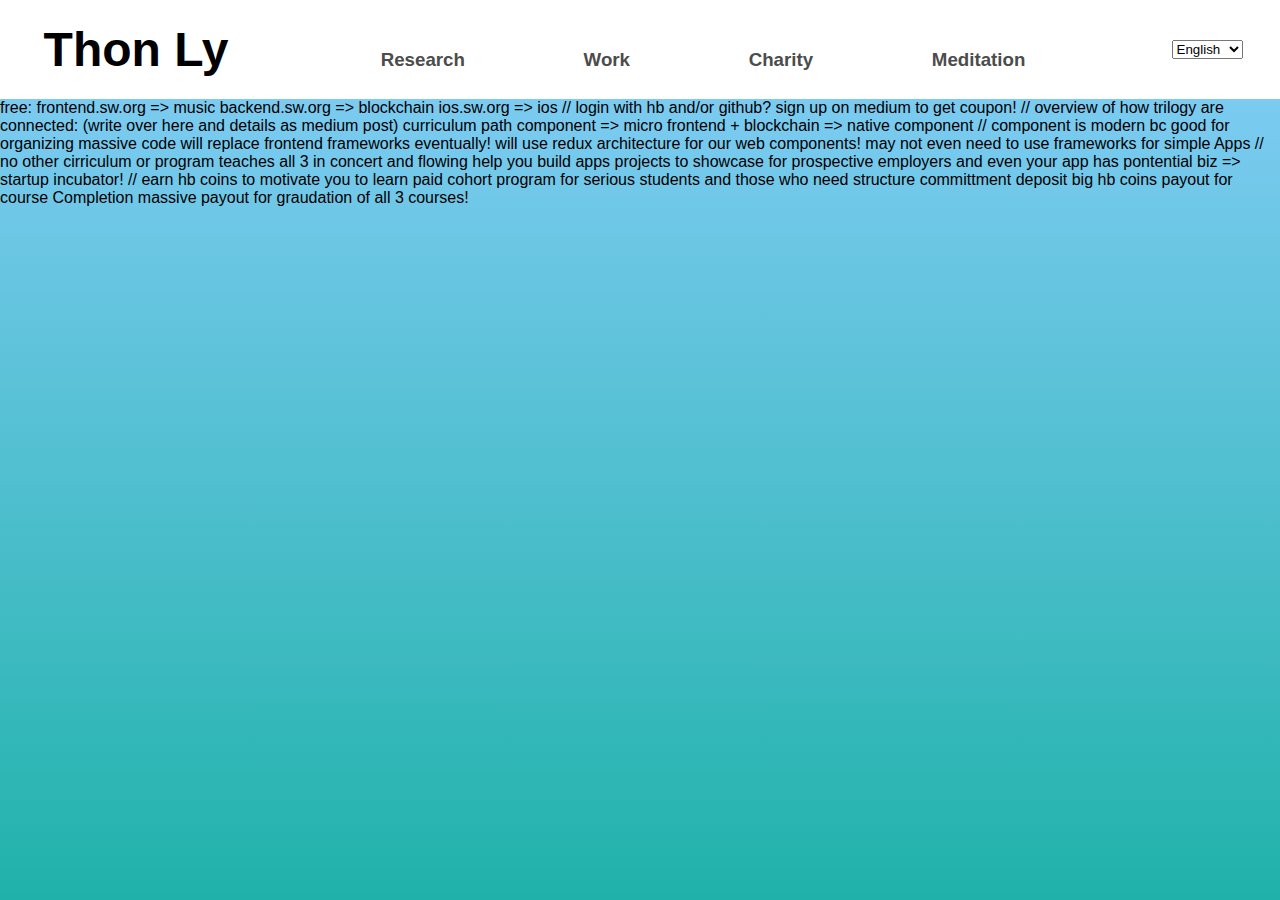
==== index.html @ 89c30dcf "begin v2" ====
<html>
    <head>
        <title>Thon Ly: Certified Fullstack Blockchain & iOS Engineer</title>
        <meta name="viewport" content="width=device-width, initial-scale=1">
        <link rel="icon" href="thonly.jpeg">
        <link rel="stylesheet" href="index.css">
        <script src="index.js" type="module"></script>
        <script defer async src="https://www.googletagmanager.com/gtag/js?id=G-QB97SQC1GX"></script>
        <base href="?lang=en">
    </head>
    <body>
        <sw-header></sw-header>
        <main>
            <sw-main>
                <sw-curriculum></sw-curriculum>
                <sw-podcast></sw-podcast>
                <sw-quiz></sw-quiz>
                <sw-code></sw-code>
                <sw-cohort></sw-cohort>
                <sw-coupon></sw-coupon>
            </sw-main>
            <sw-footer></sw-footer>
        </main>
    </body>
</html>
---- index.css ----
html {
    font-family: 'Lucida Sans', 'Lucida Sans Regular', 'Lucida Grande', 'Lucida Sans Unicode', Geneva, Verdana, sans-serif;
    font-size: medium;
}

body {
    background: linear-gradient(lightskyblue, lightseagreen);
    margin: 0;
    display: flex;
    flex-direction: column;
    height: 100vh;
}

main {
    display: grid;
    grid-template-rows: auto auto;
    overflow: scroll;
}

sw-main {
    min-height: 100vh;
}

sw-footer {
    min-height: 20vh;
}
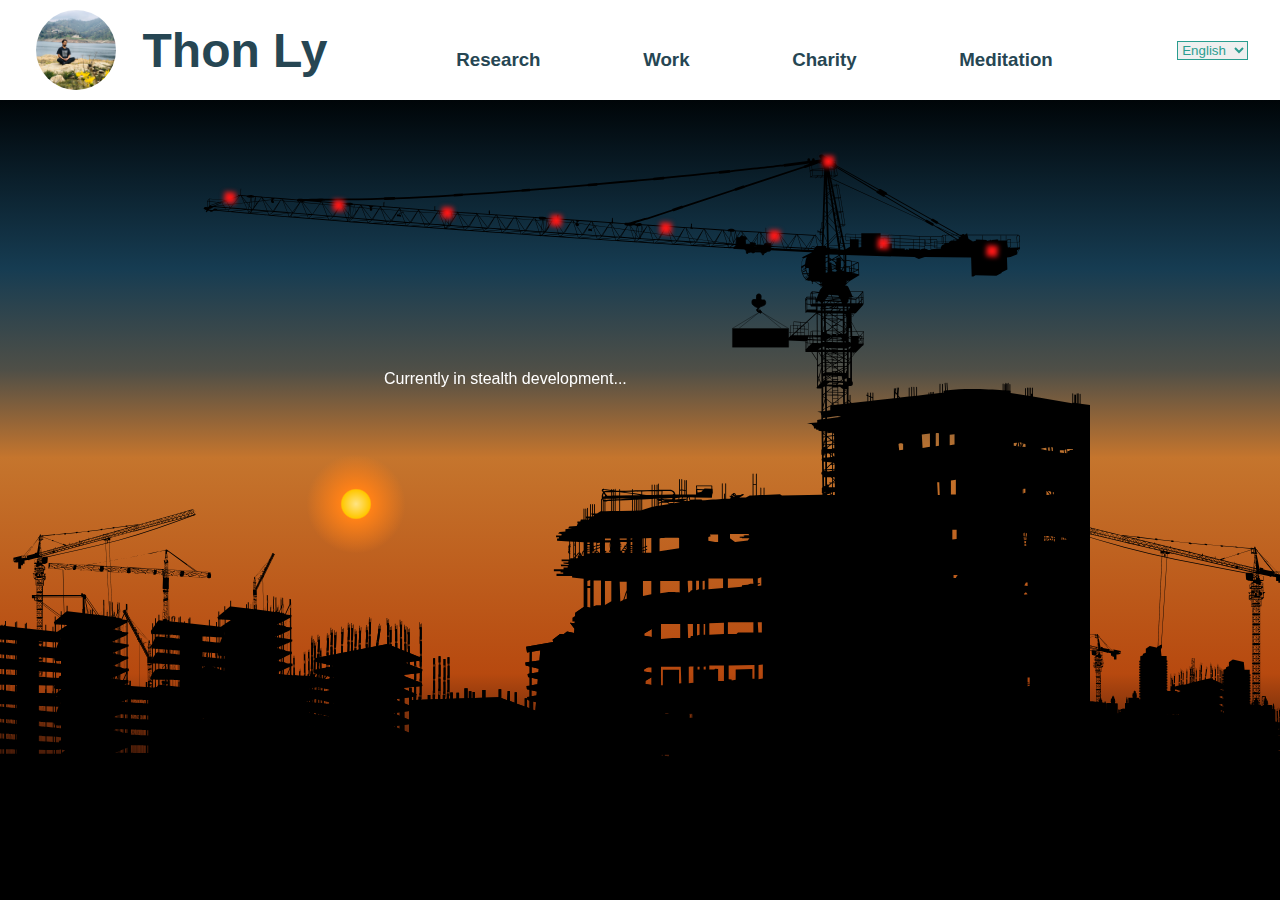
==== commit baa2136a: "finish stealth component" ====
--- a/index.html
+++ b/index.html
@@ -2,7 +2,7 @@
     <head>
         <title>Thon Ly: Certified Fullstack Blockchain & iOS Engineer</title>
         <meta name="viewport" content="width=device-width, initial-scale=1">
-        <link rel="icon" href="thonly.jpeg">
+        <link rel="icon" href="thonly.jpg">
         <link rel="stylesheet" href="index.css">
         <script src="index.js" type="module"></script>
         <script defer async src="https://www.googletagmanager.com/gtag/js?id=G-QB97SQC1GX"></script>
@@ -12,12 +12,7 @@
         <sw-header></sw-header>
         <main>
             <sw-main>
-                <sw-curriculum></sw-curriculum>
-                <sw-podcast></sw-podcast>
-                <sw-quiz></sw-quiz>
-                <sw-code></sw-code>
-                <sw-cohort></sw-cohort>
-                <sw-coupon></sw-coupon>
+                <sw-stealth></sw-stealth>
             </sw-main>
             <sw-footer></sw-footer>
         </main>
--- a/index.css
+++ b/index.css
@@ -1,14 +1,23 @@
+:root {
+    --palette-color-1: #264653;
+    --palette-color-2: #2A9D8F;
+    --palette-color-3: black;
+    --palette-color-4: #7209b7; 
+    --palette-color-5: #560bad;
+}
+
 html {
     font-family: 'Lucida Sans', 'Lucida Sans Regular', 'Lucida Grande', 'Lucida Sans Unicode', Geneva, Verdana, sans-serif;
     font-size: medium;
 }
 
 body {
-    background: linear-gradient(lightskyblue, lightseagreen);
+    background: linear-gradient(var(--palette-color-4), var(--palette-color-5));
     margin: 0;
     display: flex;
     flex-direction: column;
     height: 100vh;
+    overflow: hidden;
 }
 
 main {
@@ -17,10 +26,16 @@
     overflow: scroll;
 }
 
+sw-header {
+    --theme-color-1: var(--palette-color-1);
+    --theme-color-2: var(--palette-color-2);
+}
+
 sw-main {
     min-height: 100vh;
 }
 
 sw-footer {
     min-height: 20vh;
+    --theme-color: var(--palette-color-3);
 }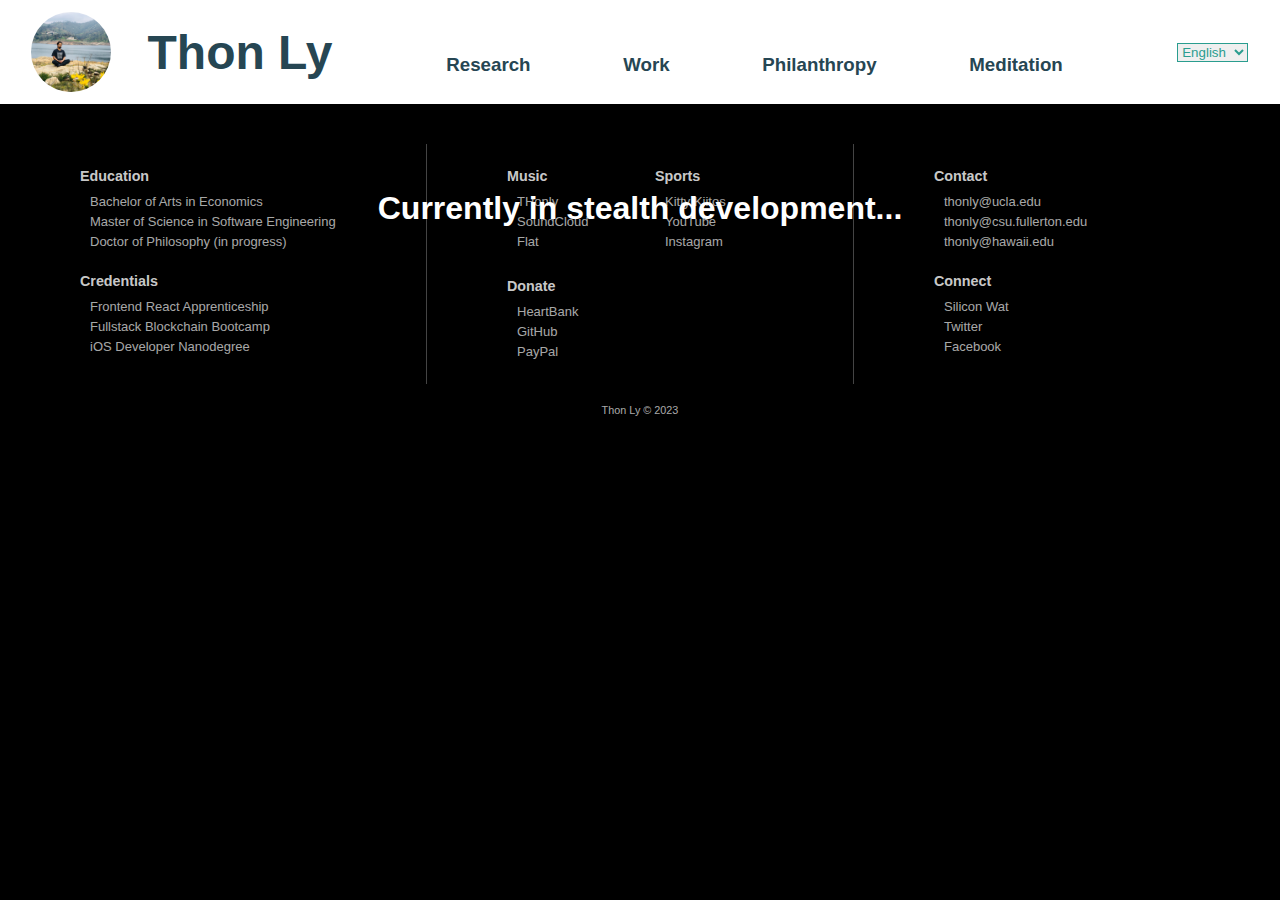
==== commit 8724cd26: "add background video" ====
--- a/index.html
+++ b/index.html
@@ -2,7 +2,7 @@
     <head>
         <title>Thon Ly: Certified Fullstack Blockchain & iOS Engineer</title>
         <meta name="viewport" content="width=device-width, initial-scale=1">
-        <link rel="icon" href="thonly.jpg">
+        <link rel="icon" href="thonly.jpeg">
         <link rel="stylesheet" href="index.css">
         <script src="index.js" type="module"></script>
         <script defer async src="https://www.googletagmanager.com/gtag/js?id=G-QB97SQC1GX"></script>
--- a/index.css
+++ b/index.css
@@ -1,9 +1,9 @@
 :root {
     --palette-color-1: #264653;
     --palette-color-2: #2A9D8F;
-    --palette-color-3: black;
-    --palette-color-4: #7209b7; 
-    --palette-color-5: #560bad;
+    --palette-color-3: #7209b7;
+    --palette-color-4: indigo; 
+    --palette-color-5: black;
 }
 
 html {
@@ -12,7 +12,7 @@
 }
 
 body {
-    background: linear-gradient(var(--palette-color-4), var(--palette-color-5));
+    background: var(--palette-color-5);
     margin: 0;
     display: flex;
     flex-direction: column;
@@ -20,22 +20,17 @@
     overflow: hidden;
 }
 
-main {
-    display: grid;
-    grid-template-rows: auto auto;
-    overflow: scroll;
-}
-
 sw-header {
     --theme-color-1: var(--palette-color-1);
     --theme-color-2: var(--palette-color-2);
 }
 
-sw-main {
-    min-height: 100vh;
+main {
+    display: flex;
+    flex-direction: column;
+    overflow: hidden scroll;
 }
 
 sw-footer {
-    min-height: 20vh;
-    --theme-color: var(--palette-color-3);
+    --theme-color: var(--palette-color-5);
 }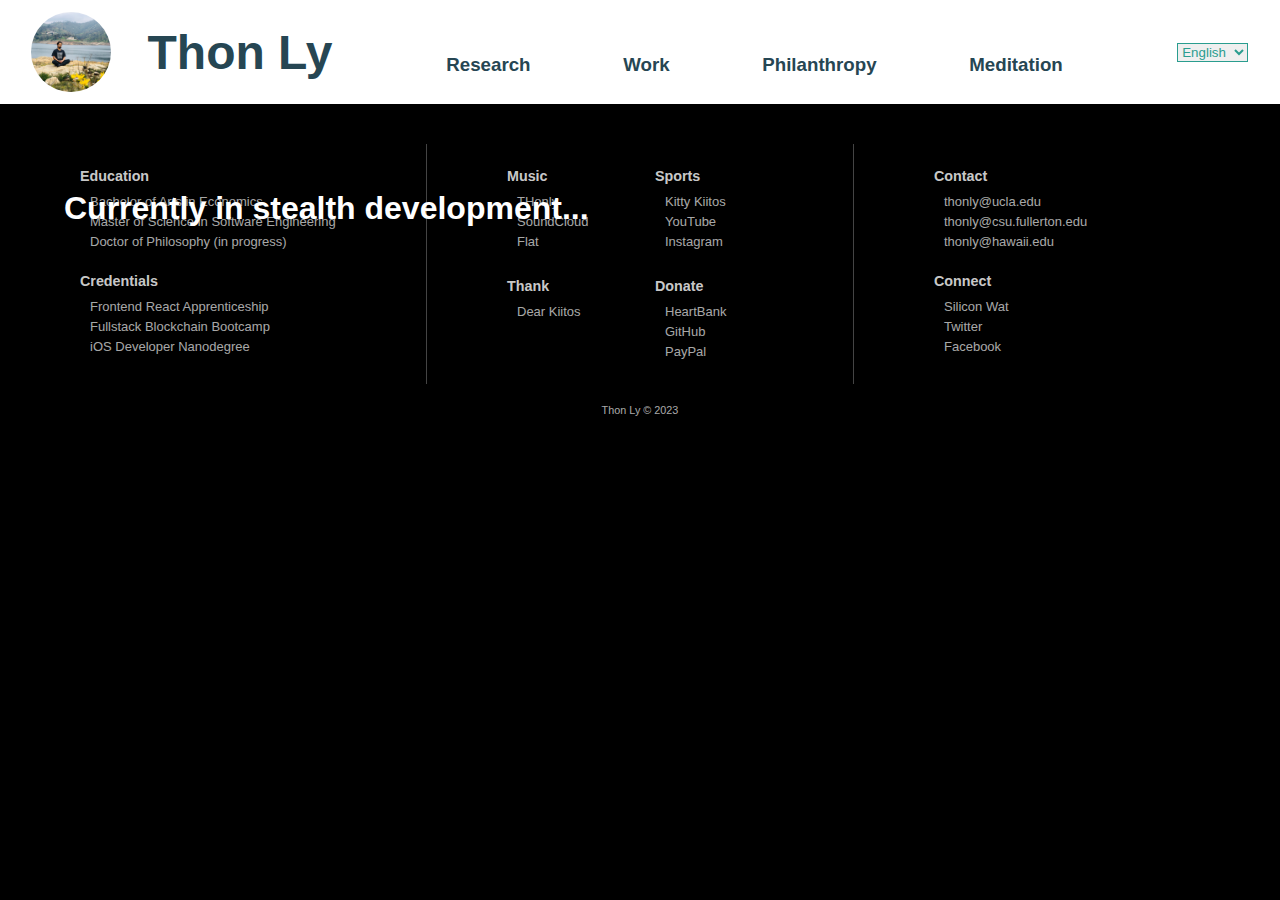
==== commit f48edb81: "refactor" ====
--- a/index.html
+++ b/index.html
@@ -9,12 +9,12 @@
         <base href="?lang=en">
     </head>
     <body>
-        <sw-header></sw-header>
+        <tl-header></tl-header>
         <main>
-            <sw-main>
-                <sw-stealth></sw-stealth>
-            </sw-main>
-            <sw-footer></sw-footer>
+            <tl-main>
+                <tl-stealth></tl-stealth>
+            </tl-main>
+            <tl-footer></tl-footer>
         </main>
     </body>
 </html>--- a/index.css
+++ b/index.css
@@ -20,7 +20,7 @@
     overflow: hidden;
 }
 
-sw-header {
+tl-header {
     --theme-color-1: var(--palette-color-1);
     --theme-color-2: var(--palette-color-2);
 }
@@ -31,6 +31,6 @@
     overflow: hidden scroll;
 }
 
-sw-footer {
+tl-footer {
     --theme-color: var(--palette-color-5);
 }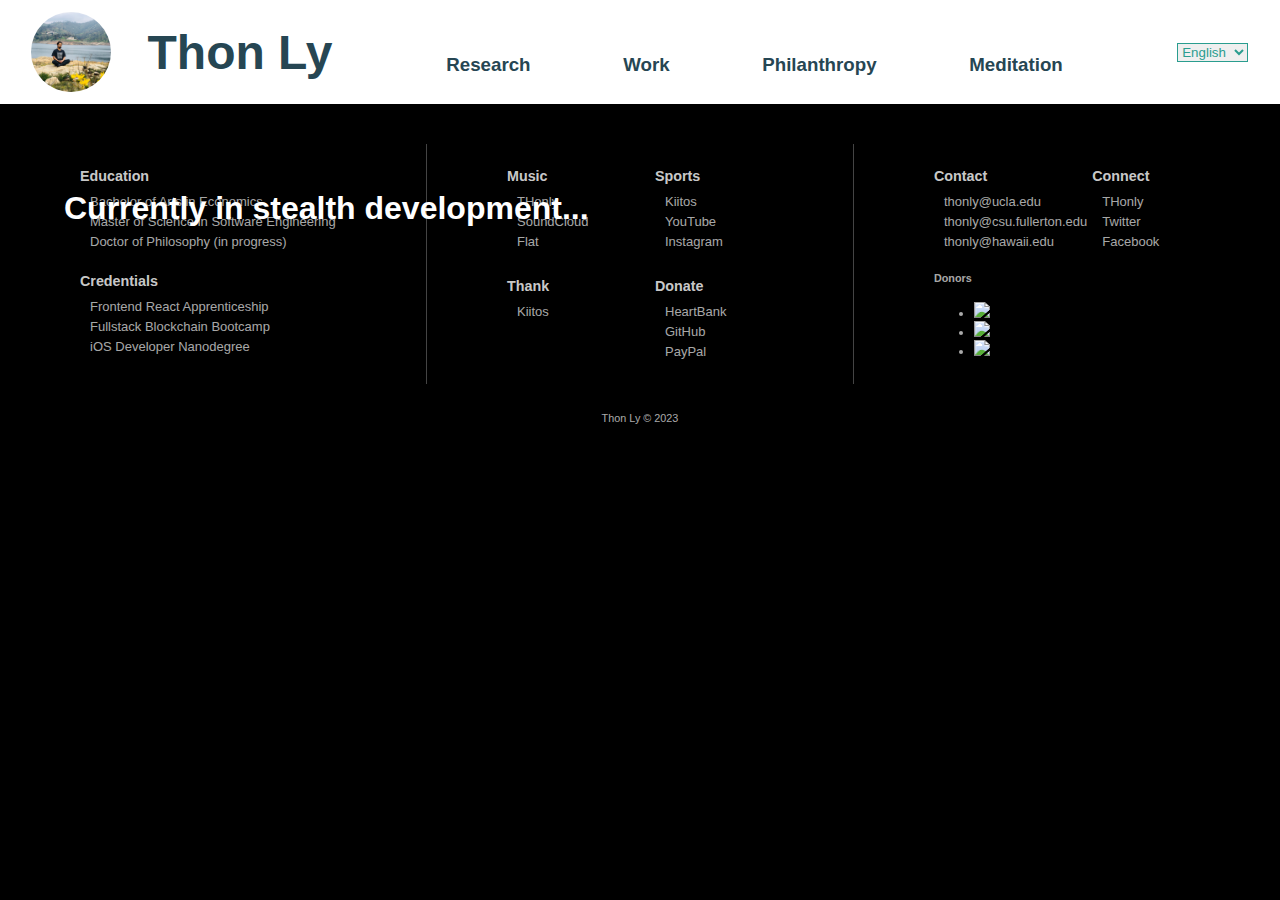
==== commit b908750e: "add meta tags" ====
--- a/index.html
+++ b/index.html
@@ -1,6 +1,10 @@
-<html>
+<html lang="en">
     <head>
         <title>Thon Ly: Certified Fullstack Blockchain & iOS Engineer</title>
+        <meta charset="UTF-8">
+        <meta name="description" content="Certified Fullstack Blockchain & iOS Engineer">
+        <meta name="keywords" content="resume, cv">
+        <meta name="author" content="@thonly">
         <meta name="viewport" content="width=device-width, initial-scale=1">
         <link rel="icon" href="thonly.jpeg">
         <link rel="stylesheet" href="index.css">
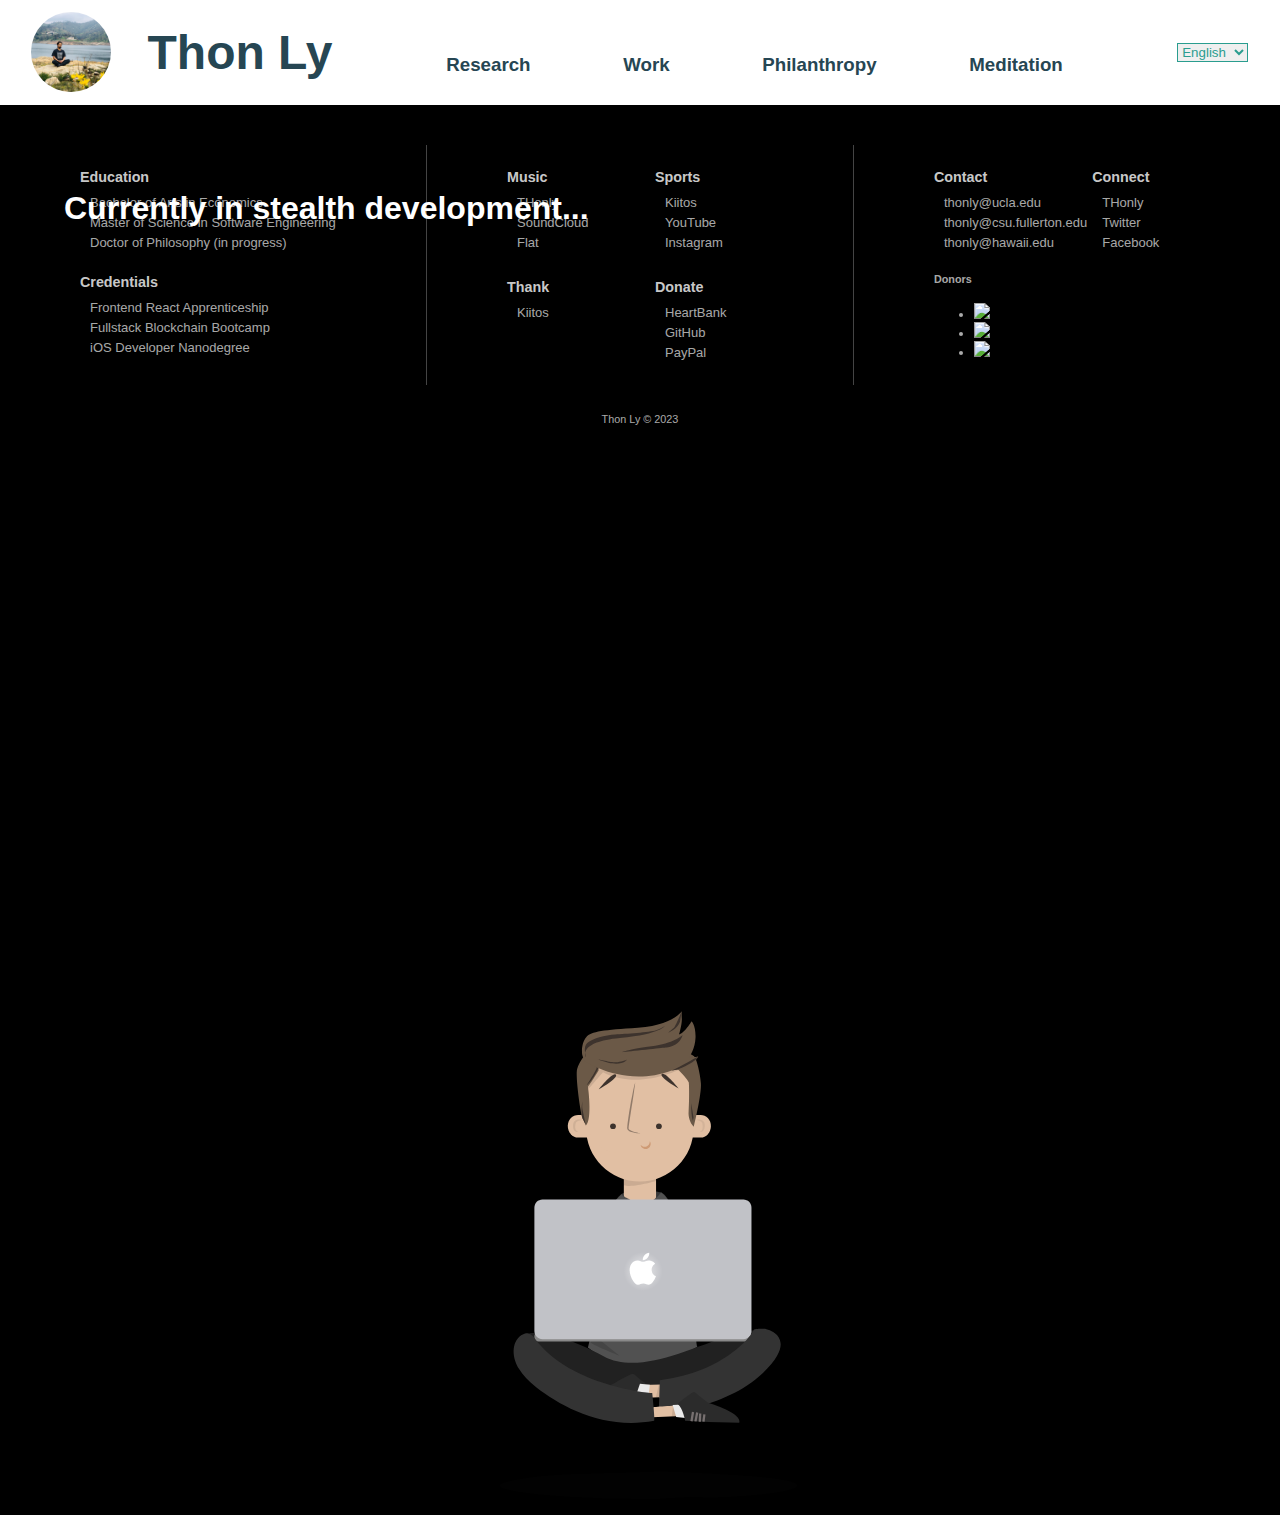
==== commit aeb818d8: "refactor header css" ====
--- a/index.html
+++ b/index.html
@@ -7,18 +7,23 @@
         <meta name="author" content="@thonly">
         <meta name="viewport" content="width=device-width, initial-scale=1">
         <link rel="icon" href="thonly.jpeg">
+        <link rel="stylesheet" href="global.css">
         <link rel="stylesheet" href="index.css">
         <script src="index.js" type="module"></script>
         <script defer async src="https://www.googletagmanager.com/gtag/js?id=G-QB97SQC1GX"></script>
         <base href="?lang=en">
     </head>
     <body>
-        <tl-header></tl-header>
+        <header>
+            <tl-header></tl-header>
+        </header>
         <main>
             <tl-main>
                 <tl-stealth></tl-stealth>
             </tl-main>
+        </main>
+        <footer>
             <tl-footer></tl-footer>
-        </main>
+        </footer>
     </body>
 </html>--- a/global.css
+++ b/global.css
@@ -0,0 +1,30 @@
+html {
+    font-family: 'Lucida Sans', 'Lucida Sans Regular', 'Lucida Grande', 'Lucida Sans Unicode', Geneva, Verdana, sans-serif;
+    font-size: medium;
+}
+
+body {
+    display: flex;
+    flex-direction: column;
+    margin: 0;
+    overflow: hidden scroll;
+}
+
+header {
+    position: fixed;
+    z-index: 300;
+    width: 100vw;
+    height: 105px;
+    padding: 10px;
+    box-sizing: border-box;
+}
+
+main {
+    margin-top: 105px;
+}
+
+footer {
+    background-color: var(--palette-color-5);
+    padding-top: 40px;
+    overflow: hidden;
+}--- a/index.css
+++ b/index.css
@@ -6,18 +6,12 @@
     --palette-color-5: black;
 }
 
-html {
-    font-family: 'Lucida Sans', 'Lucida Sans Regular', 'Lucida Grande', 'Lucida Sans Unicode', Geneva, Verdana, sans-serif;
-    font-size: medium;
+body {
+    background: var(--palette-color-5);
 }
 
-body {
-    background: var(--palette-color-5);
-    margin: 0;
-    display: flex;
-    flex-direction: column;
-    height: 100vh;
-    overflow: hidden;
+header {
+    background-color: white;
 }
 
 tl-header {
@@ -25,10 +19,8 @@
     --theme-color-2: var(--palette-color-2);
 }
 
-main {
-    display: flex;
-    flex-direction: column;
-    overflow: hidden scroll;
+footer {
+    background-color: var(--palette-color-5);
 }
 
 tl-footer {
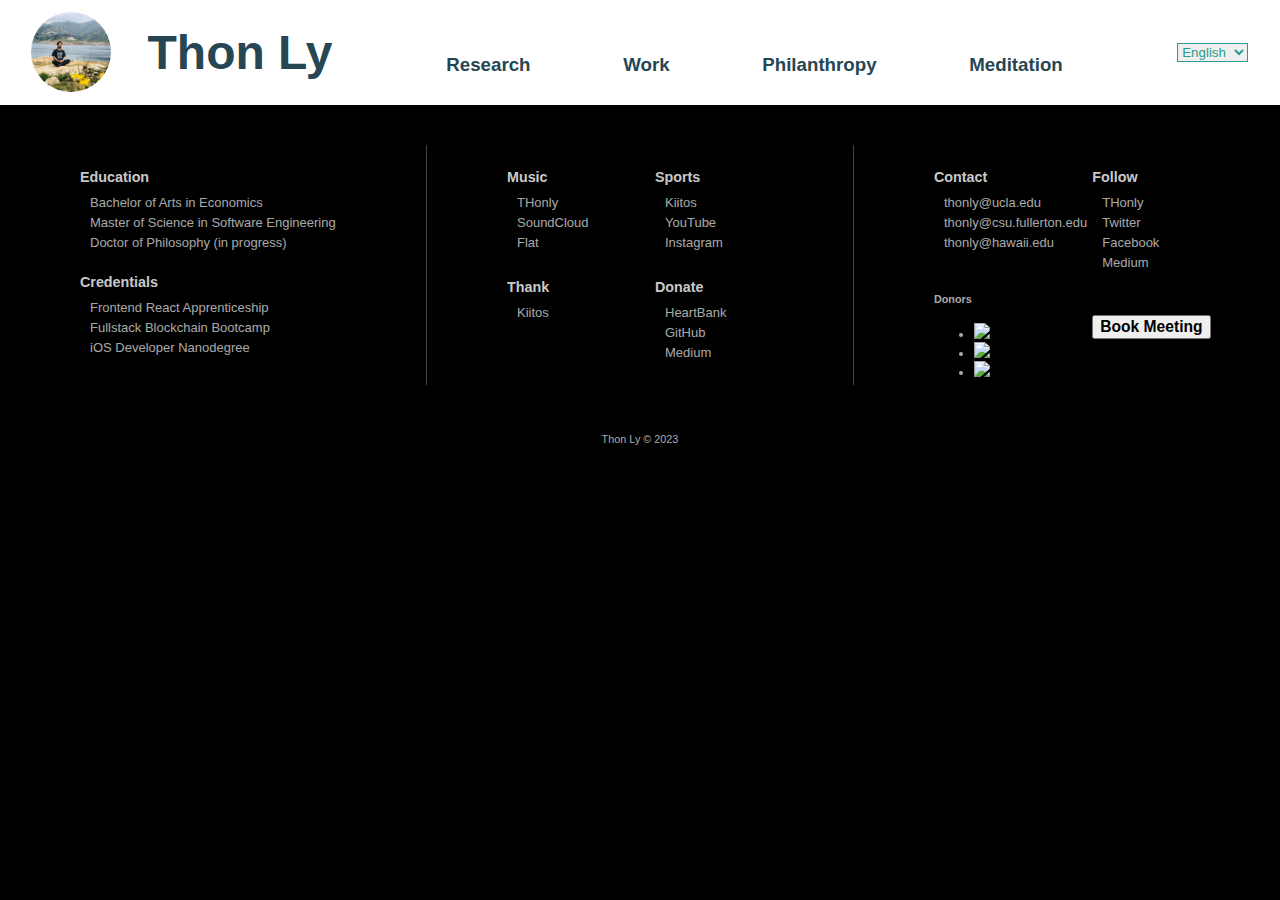
==== commit 96844e9e: "finish v2" ====
--- a/index.html
+++ b/index.html
@@ -18,9 +18,7 @@
             <tl-header></tl-header>
         </header>
         <main>
-            <tl-main>
-                <tl-stealth></tl-stealth>
-            </tl-main>
+            <tl-main></tl-main>
         </main>
         <footer>
             <tl-footer></tl-footer>
--- a/global.css
+++ b/global.css
@@ -4,7 +4,7 @@
 }
 
 body {
-    display: flex;
+    display: none;
     flex-direction: column;
     margin: 0;
     overflow: hidden scroll;
@@ -21,10 +21,16 @@
 
 main {
     margin-top: 105px;
+    overflow: hidden;
+}
+
+main.trilogy {
+    display: flex;
+    flex-direction: column;
+    justify-content: space-between;
 }
 
 footer {
-    background-color: var(--palette-color-5);
     padding-top: 40px;
     overflow: hidden;
 }--- a/index.css
+++ b/index.css
@@ -14,15 +14,15 @@
     background-color: white;
 }
 
+footer {
+    background-color: var(--palette-color-5);
+}
+
 tl-header {
     --theme-color-1: var(--palette-color-1);
     --theme-color-2: var(--palette-color-2);
 }
 
-footer {
-    background-color: var(--palette-color-5);
-}
-
 tl-footer {
     --theme-color: var(--palette-color-5);
 }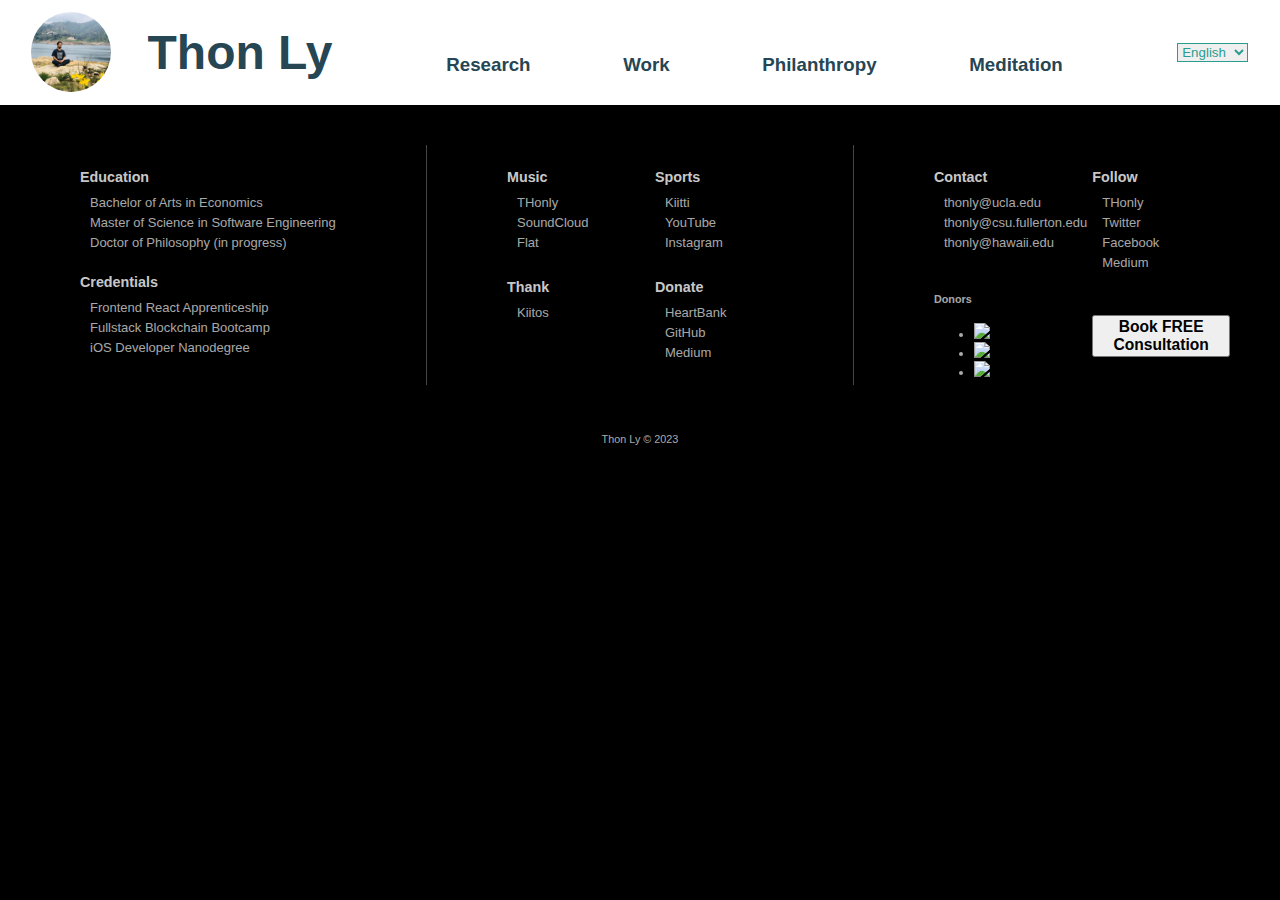
==== commit ef4df048: "remove nhia kou" ====
--- a/index.html
+++ b/index.html
@@ -12,6 +12,9 @@
         <script src="index.js" type="module"></script>
         <script defer async src="https://www.googletagmanager.com/gtag/js?id=G-QB97SQC1GX"></script>
         <base href="?lang=en">
+        
+        <link href="https://assets.calendly.com/assets/external/widget.css" rel="stylesheet">
+        <script src="https://assets.calendly.com/assets/external/widget.js" type="text/javascript" async></script>
     </head>
     <body>
         <header>
